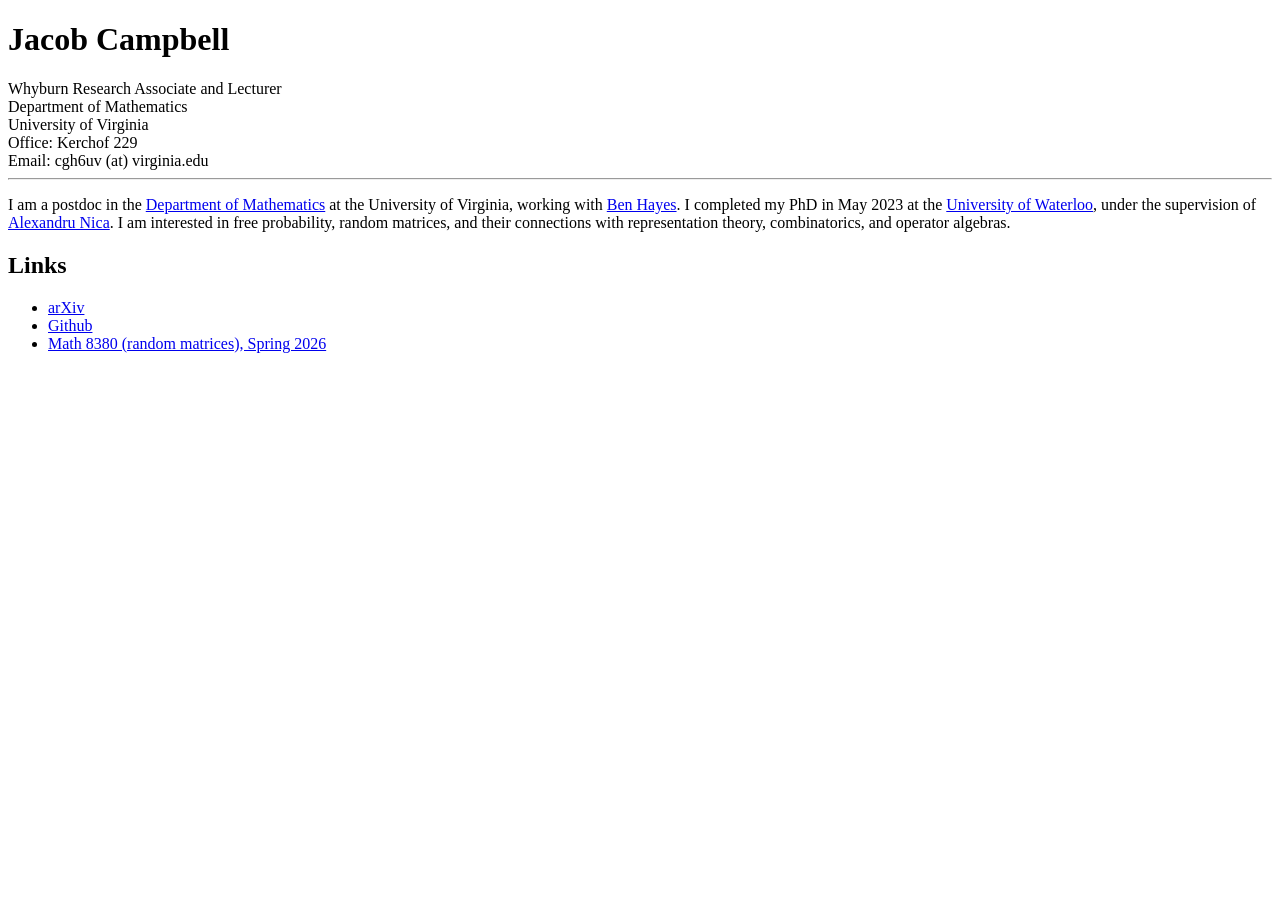
==== index.html @ d19e8c62 "Update index.html" ====
<!DOCTYPE html>
<html>
<meta charset="UTF-8">

<head>
    <title>Jacob Campbell</title>
</head>

<body>

<h1>Jacob Campbell</h1>

Whyburn Research Associate and Lecturer <br>
Department of Mathematics <br>
University of Virginia <br>
Office: Kerchof 229 <br>
Email: cgh6uv (at) virginia.edu <br>
<hr>

<p>
I am a postdoc in the <a href=https://math.virginia.edu/>Department of Mathematics</a> at the University of Virginia, working with <a href=https://sites.google.com/site/benhayeshomepage/>Ben Hayes</a>. I completed my PhD in May 2023 at the <a href=https://uwaterloo.ca/pure-mathematics/>University of Waterloo</a>, under the supervision of <a href=https://math.uwaterloo.ca/~anica>Alexandru Nica</a>. I am interested in free probability, random matrices, and their connections with representation theory, combinatorics, and operator algebras.
</p>

<h2>Links</h2>
<p>
<ul>
<li><a href=https://arxiv.org/a/campbell_j_3>arXiv</a></li>
<li><a href=https://github.com/jacobcampbell2>Github</a></li>
<li><a href=rmfp/rmfp.html>Math 8380 (random matrices), Spring 2026</a></li>
</ul>
</p>

</body>
</html>
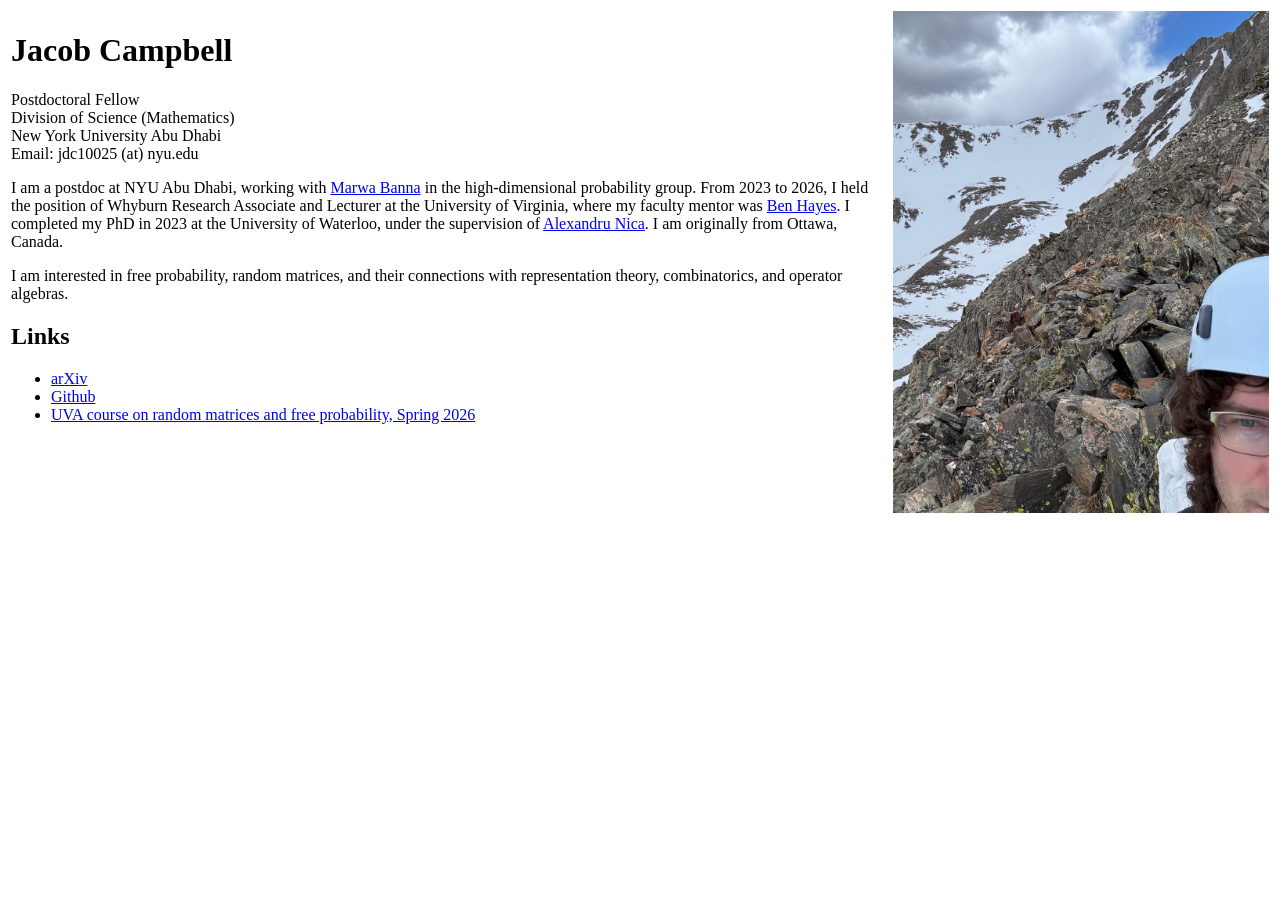
==== commit af7f1384: "website update" ====
--- a/index.html
+++ b/index.html
@@ -1,34 +1,40 @@
 <!DOCTYPE html>
-<html>
-<meta charset="UTF-8">
+<html lang="en">
 
 <head>
+    <meta charset="UTF-8">
     <title>Jacob Campbell</title>
 </head>
 
 <body>
+    <table width="100%" style="table-layout: fixed;">
+        <tr>
+            <td width="70%" valign="top">
+                <h1>Jacob Campbell</h1>
+                <p>
+                    Postdoctoral Fellow <br>
+                    Division of Science (Mathematics) <br>
+                    New York University Abu Dhabi <br>
+                    Email: jdc10025 (at) nyu.edu
+                </p>
+                <p>
+                    I am a postdoc at NYU Abu Dhabi, working with <a href="https://wp.nyu.edu/abudhabi-banna/">Marwa Banna</a> in the high-dimensional probability group. From 2023 to 2026, I held the position of Whyburn Research Associate and Lecturer at the University of Virginia, where my faculty mentor was <a href="https://sites.google.com/site/benhayeshomepage/">Ben Hayes</a>. I completed my PhD in 2023 at the University of Waterloo, under the supervision of <a href="https://math.uwaterloo.ca/~anica">Alexandru Nica</a>. I am originally from Ottawa, Canada.
+                </p>
+                <p>
+                    I am interested in free probability, random matrices, and their connections with representation theory, combinatorics, and operator algebras.
+                </p>
+                <h2>Links</h2>
+                <ul>
+                    <li><a href="https://arxiv.org/a/campbell_j_3">arXiv</a></li>
+                    <li><a href="https://github.com/jacobcampbell2">Github</a></li>
+                    <li><a href="rmfp/rmfp.html">UVA course on random matrices and free probability, Spring 2026</a></li>
+                </ul>
+            </td>
 
-<h1>Jacob Campbell</h1>
-
-Whyburn Research Associate and Lecturer <br>
-Department of Mathematics <br>
-University of Virginia <br>
-Office: Kerchof 229 <br>
-Email: cgh6uv (at) virginia.edu <br>
-<hr>
-
-<p>
-I am a postdoc in the <a href=https://math.virginia.edu/>Department of Mathematics</a> at the University of Virginia, working with <a href=https://sites.google.com/site/benhayeshomepage/>Ben Hayes</a>. I completed my PhD in May 2023 at the <a href=https://uwaterloo.ca/pure-mathematics/>University of Waterloo</a>, under the supervision of <a href=https://math.uwaterloo.ca/~anica>Alexandru Nica</a>. I am interested in free probability, random matrices, and their connections with representation theory, combinatorics, and operator algebras.
-</p>
-
-<h2>Links</h2>
-<p>
-<ul>
-<li><a href=https://arxiv.org/a/campbell_j_3>arXiv</a></li>
-<li><a href=https://github.com/jacobcampbell2>Github</a></li>
-<li><a href=rmfp/rmfp.html>Math 8380 (random matrices), Spring 2026</a></li>
-</ul>
-</p>
-
+            <td width="30%" valign="top">
+                <img src="image.jpeg" style="width: 100%; height: auto;">
+            </td>
+        </tr>
+    </table>
 </body>
 </html>
